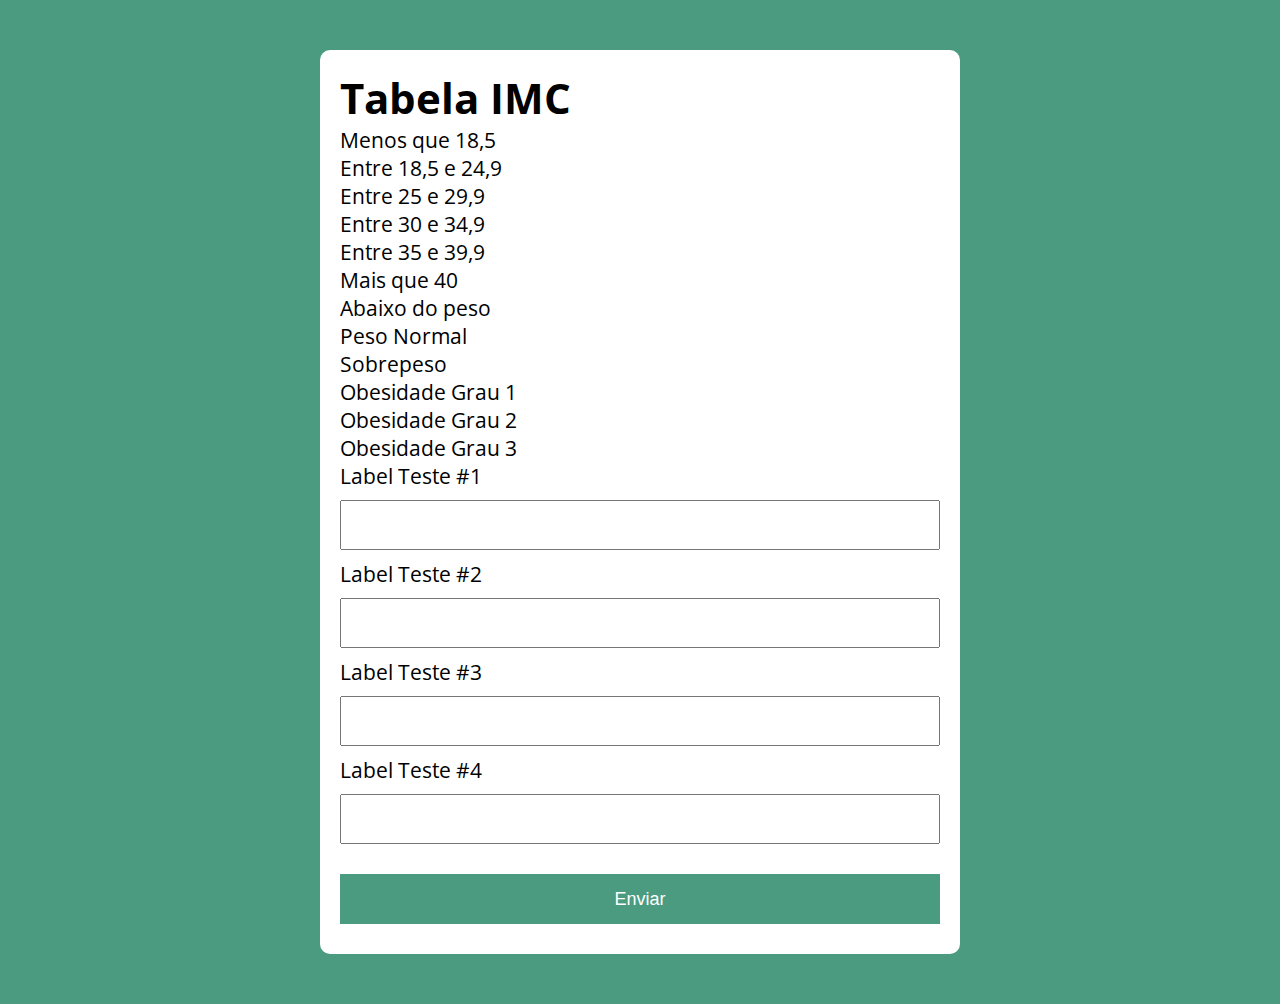
==== JS/modelo/index.html @ 966203cc "Aula 15" ====
<!DOCTYPE html>
<html lang="en">
<head>
    <meta charset="UTF-8">
    <meta name="viewport" content="width=device-width, initial-scale=1.0">
    <title>Modelo</title>
    <link rel="stylesheet" href="assets/css/style.css">
    
</head>
<body>
    <section class="container">
        <div class= "textos-IMC">
            <h1>Tabela IMC</h1>
            <div class="paragrafos">
                <p>Menos que 18,5 </p>
                <p>Entre 18,5 e 24,9</p>
                <p>Entre 25 e 29,9</p>
                <p>Entre 30 e 34,9</p>
                <p>Entre 35 e 39,9</p>
                <p>Mais que 40</p>
            </div> <!--Fim paragrafos--> 
            <div class="informacoes">
                <p>Abaixo do peso</p>
                <p>Peso Normal</p>
                <p>Sobrepeso</p>
                <p>Obesidade Grau 1</p>
                <p>Obesidade Grau 2</p>
                <p>Obesidade Grau 3</p>
            </div><!--fim informações-->
        </div>
        <form action="">
            <label for="input-teste-1">Label Teste #1</label>
            <input type="text" id="input-teste-1">
 
            <label for="input-teste-2">Label Teste #2</label>
            <input type="password" id="input-teste-2">
 
            <label for="input-teste-3">Label Teste #3</label>
            <input type="email" id="input-teste-3">
 
            <label for="input-teste-4">Label Teste #4</label>
            <input type="number" id="input-teste-4">
 
            <button>Enviar</button>
        </form>
    </section>
    <script src="assets/js/main.js"></script>
</body>
</html>
---- JS/modelo/assets/css/style.css ----
@import url('https://fonts.googleapis.com/css2?family=Open+Sans:ital,wght@0,300..800;1,300..800&display=swap');


:root {
    --primary-color: rgb(74, 155, 128);
    --primary-color-darker: rgb(50, 120, 128);
}

* {
    box-sizing: border-box;
    outline: 0;
    margin: 0;
    padding: 0;
}

body{
    margin: 0;
    padding: 0;
    background-color: var(--primary-color);
    font-family: 'Open Sans', sans-serif;
    font-size: 1.3em;
    line-height: 1,5em;
}

.container{
    display: block;
    max-width: 640px;
    margin: 50px auto;
    background: #fff;
    padding: 20px;
    border-radius: 10px
}

section.container .textos-IMC{
    display: block;
    justify-content: space-between;
}

form input, form label, form button {
    display: block;
    width: 100%;
    margin-bottom: 10px;
}

form input {
    font-size: 24px;
    height: 50px;
    padding: 0 20px;
}

form input:focus {
    outline: 1px var(--primary-color);
}

form button {
    border: none;
    background-color: var(--primary-color);
    color: #fff;
    font-size: 18px;
    font-weight: 700px;
    height: 50px;
    cursor: pointer;
    margin-top: 30px;
}

form button:hover {
   background: var(--primary-color-darker); 
}

form button:active {
    background: rgb(74, 155, 128);
}
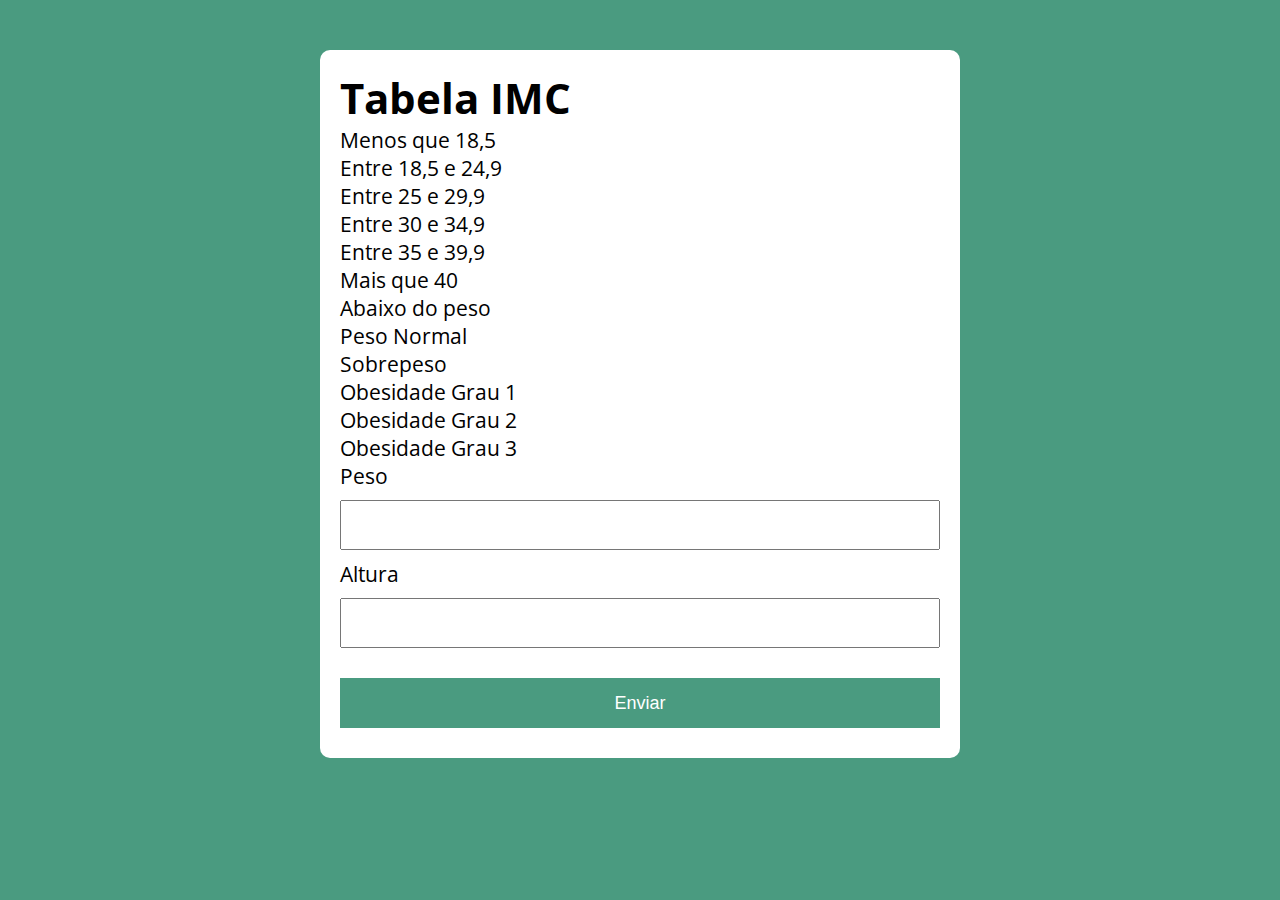
==== commit abbfd812: "Aula 21" ====
--- a/JS/modelo/index.html
+++ b/JS/modelo/index.html
@@ -28,20 +28,15 @@
                 <p>Obesidade Grau 3</p>
             </div><!--fim informações-->
         </div>
-        <form action="">
-            <label for="input-teste-1">Label Teste #1</label>
-            <input type="text" id="input-teste-1">
+        <form action="/" id="form" method="POST">
+            <label for="Peso">Peso</label>
+            <input type="text" id="peso" name="peso">
  
-            <label for="input-teste-2">Label Teste #2</label>
-            <input type="password" id="input-teste-2">
- 
-            <label for="input-teste-3">Label Teste #3</label>
-            <input type="email" id="input-teste-3">
- 
-            <label for="input-teste-4">Label Teste #4</label>
-            <input type="number" id="input-teste-4">
- 
+            <label for="Altura">Altura</label>
+            <input type="text" id="altura" name="altura">
             <button>Enviar</button>
+
+            <div id="resultado"></div>
         </form>
     </section>
     <script src="assets/js/main.js"></script>
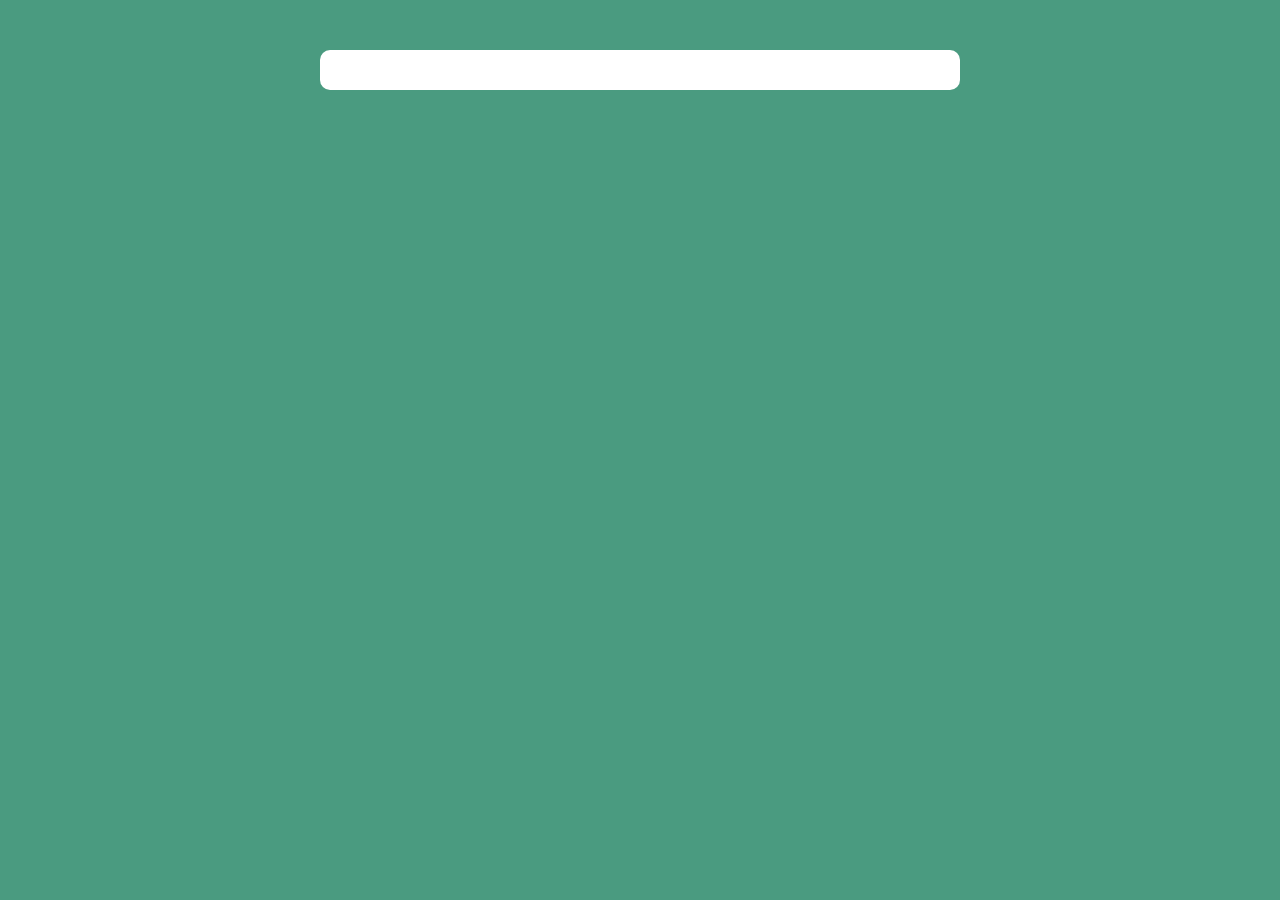
==== commit 487995e2: "Aula 46" ====
--- a/JS/modelo/index.html
+++ b/JS/modelo/index.html
@@ -9,35 +9,7 @@
 </head>
 <body>
     <section class="container">
-        <div class= "textos-IMC">
-            <h1>Tabela IMC</h1>
-            <div class="paragrafos">
-                <p>Menos que 18,5 </p>
-                <p>Entre 18,5 e 24,9</p>
-                <p>Entre 25 e 29,9</p>
-                <p>Entre 30 e 34,9</p>
-                <p>Entre 35 e 39,9</p>
-                <p>Mais que 40</p>
-            </div> <!--Fim paragrafos--> 
-            <div class="informacoes">
-                <p>Abaixo do peso</p>
-                <p>Peso Normal</p>
-                <p>Sobrepeso</p>
-                <p>Obesidade Grau 1</p>
-                <p>Obesidade Grau 2</p>
-                <p>Obesidade Grau 3</p>
-            </div><!--fim informações-->
-        </div>
-        <form action="/" id="form" method="POST">
-            <label for="Peso">Peso</label>
-            <input type="text" id="peso" name="peso">
  
-            <label for="Altura">Altura</label>
-            <input type="text" id="altura" name="altura">
-            <button>Enviar</button>
-
-            <div id="resultado"></div>
-        </form>
     </section>
     <script src="assets/js/main.js"></script>
 </body>
